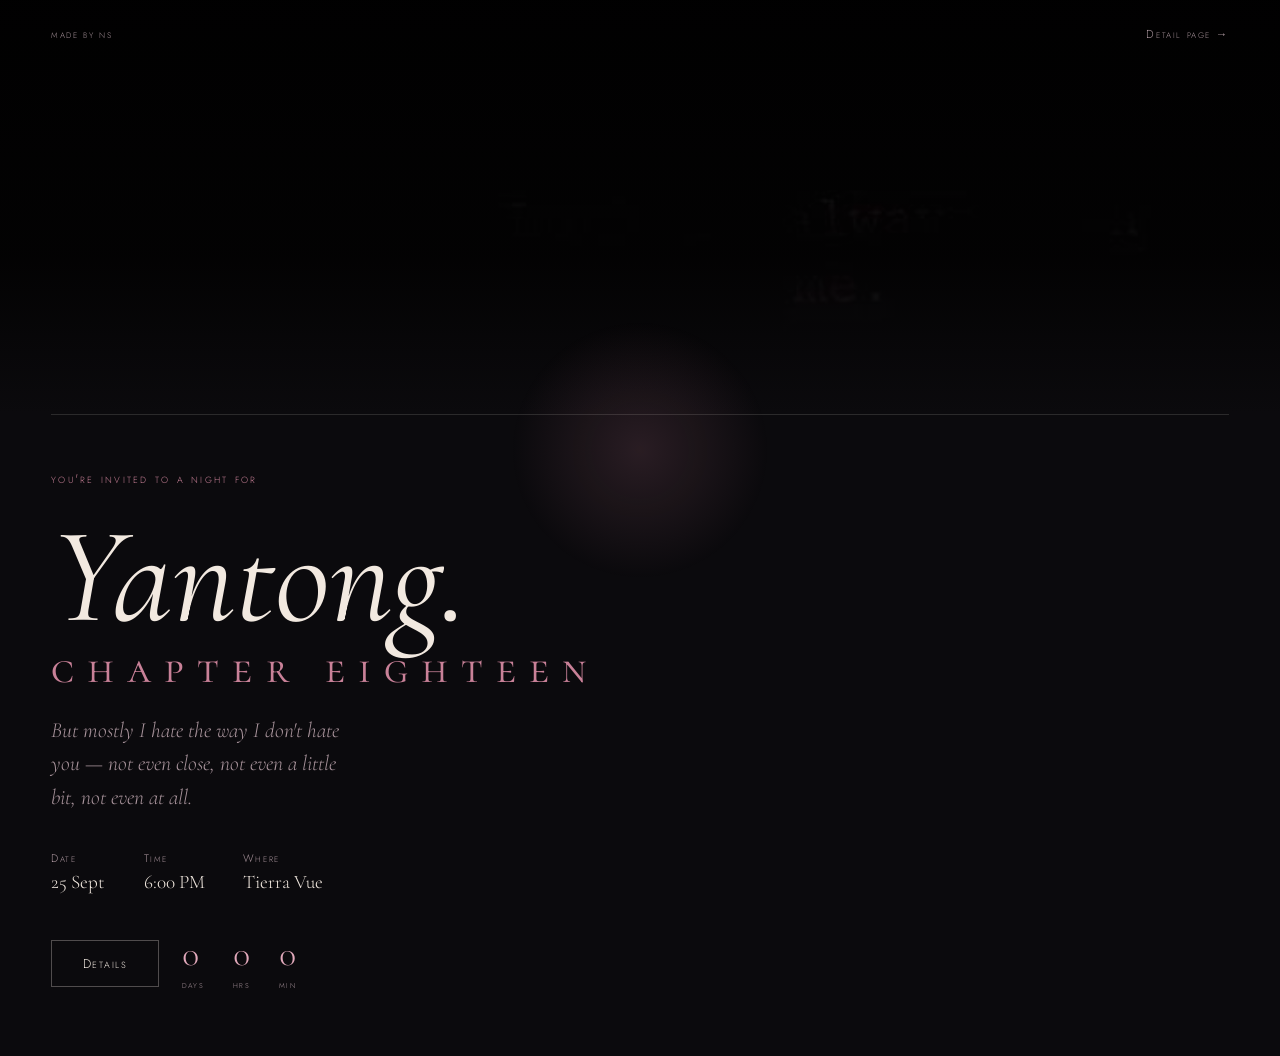
==== index.html @ ed6fa754 "Add files via upload" ====
<!DOCTYPE html>
<html lang="en">
<head>
<meta charset="UTF-8">
<meta name="viewport" content="width=device-width, initial-scale=1.0">
<title>Yantong — Eighteen</title>
<meta name="description" content="You're invited. Yantong turns eighteen, 25 September.">
<link rel="preconnect" href="https://fonts.googleapis.com">
<link rel="preconnect" href="https://fonts.gstatic.com" crossorigin>
<link href="https://fonts.googleapis.com/css2?family=Cormorant+Garamond:ital,wght@0,400;0,500;1,400;1,500&family=Jost:wght@300;400;500&display=swap" rel="stylesheet">
<link rel="stylesheet" href="style.css">
</head>
<body>

<div id="petal-field" aria-hidden="true"></div>
<div id="cursor-glow" aria-hidden="true"></div>

<header class="chrome">
  <span>made by ns</span>
  <a href="party.html">Detail page →</a>
</header>

<main>
  <section class="hero">
    <div class="hero-image" role="img" aria-label="Pink lily blossoms against a dark background"></div>

    <div class="hero-content">
      <p class="eyebrow">you're invited to a night for</p>
      <h1 class="hero-name">Yantong.<span class="num">chapter eighteen</span></h1>
      <p class="hero-line">But mostly I hate the way I don't hate you — not even close, not even a little bit, not even at all.</p>

      <div class="hero-meta">
        <div>
          <span class="label">Date</span>
          <span class="value">25 Sept</span>
        </div>
        <div>
          <span class="label">Time</span>
          <span class="value">6:00 PM</span>
        </div>
        <div>
          <span class="label">Where</span>
          <span class="value">Tierra Vue</span>
        </div>
      </div>

      <div class="hero-actions">
        <a class="btn" href="party.html">Details</a>
        <div class="countdown-strip" id="countdown" aria-live="polite">
          <div class="unit"><span class="num" data-unit="d">–</span><span class="unit-label">days</span></div>
          <div class="unit"><span class="num" data-unit="h">–</span><span class="unit-label">hrs</span></div>
          <div class="unit"><span class="num" data-unit="m">–</span><span class="unit-label">min</span></div>
        </div>
      </div>
    </div>
  </section>


</main>

<script src="script.js"></script>
</body>
</html>
---- style.css ----
/* ==========================================================================
   Yantong — Eighteen
   Design tokens
   ========================================================================== */

:root {
  --ink: #0b0a0d;
  --ink-deep: #050405;
  --wine: #2a0f18;
  --wine-soft: #3d1522;
  --rose: #c98198;
  --rose-bright: #e2a9bb;
  --rose-dim: #8a4a5c;
  --cream: #f2e9e0;
  --fog: #a9949c;
  --line: rgba(242, 233, 224, 0.14);
  --line-bright: rgba(242, 233, 224, 0.3);

  --display: "Cormorant Garamond", "Times New Roman", serif;
  --body: "Jost", "Helvetica Neue", Arial, sans-serif;

  --edge: 1.5rem;
}

@media (min-width: 720px) {
  :root { --edge: 4vw; }
}

* { box-sizing: border-box; }
html { scroll-behavior: smooth; }

body {
  margin: 0;
  background: var(--ink);
  color: var(--cream);
  font-family: var(--body);
  font-weight: 300;
  -webkit-font-smoothing: antialiased;
  overflow-x: hidden;
}

a { color: inherit; text-decoration: none; }
img { display: block; max-width: 100%; }

::selection { background: var(--rose-dim); color: var(--cream); }

/* focus visibility */
a:focus-visible,
button:focus-visible {
  outline: 1px solid var(--rose-bright);
  outline-offset: 4px;
}

@media (prefers-reduced-motion: reduce) {
  *, *::before, *::after {
    animation-duration: 0.001ms !important;
    animation-iteration-count: 1 !important;
    transition-duration: 0.001ms !important;
    scroll-behavior: auto !important;
  }
}

/* ==========================================================================
   Ambient layers — petals + cursor glow (shared)
   ========================================================================== */

#petal-field {
  position: fixed;
  inset: 0;
  pointer-events: none;
  z-index: 40;
  overflow: hidden;
}

.petal {
  position: absolute;
  top: -5%;
  width: 10px;
  height: 14px;
  background: linear-gradient(160deg, var(--rose-bright), var(--rose-dim));
  border-radius: 100% 0 100% 0;
  opacity: 0;
  filter: drop-shadow(0 0 6px rgba(201, 129, 152, 0.35));
  animation: fall linear forwards;
}

@keyframes fall {
  0%   { opacity: 0; transform: translate3d(0, 0, 0) rotate(0deg); }
  6%   { opacity: 0.85; }
  92%  { opacity: 0.6; }
  100% { opacity: 0; transform: translate3d(var(--drift, 40px), 108vh, 0) rotate(320deg); }
}

#cursor-glow {
  position: fixed;
  width: 260px;
  height: 260px;
  border-radius: 50%;
  pointer-events: none;
  z-index: 5;
  background: radial-gradient(circle, rgba(201, 129, 152, 0.16) 0%, rgba(201, 129, 152, 0) 70%);
  transform: translate(-50%, -50%);
  transition: opacity 0.4s ease;
  opacity: 0;
  will-change: left, top;
}

@media (hover: hover) and (pointer: fine) {
  #cursor-glow { opacity: 1; }
}

/* ==========================================================================
   Site chrome — top nav
   ========================================================================== */

.chrome {
  position: fixed;
  top: 0;
  left: 0;
  right: 0;
  z-index: 30;
  display: flex;
  justify-content: space-between;
  align-items: center;
  padding: 1.6rem var(--edge);
  font-family: var(--body);
  font-size: 0.72rem;
  letter-spacing: 0.14em;
  font-variant: small-caps;
  color: var(--fog);
  mix-blend-mode: difference;
}

.chrome a { transition: color 0.3s ease; }
.chrome a:hover { color: var(--rose-bright); }

/* ==========================================================================
   HERO — index.html
   ========================================================================== */

.hero {
  position: relative;
  min-height: 100vh;
  min-height: 100svh;
  display: grid;
  grid-template-columns: 1fr;
  grid-template-rows: auto;
}

.hero-image {
  position: relative;
  min-height: 46vh;
  background-image:
    linear-gradient(180deg, rgba(5,4,5,0.15) 0%, rgba(5,4,5,0.55) 62%, var(--ink) 100%),
    url("assets/lily.png");
  background-size: cover;
  background-position: center 30%;
}

.hero-content {
  position: relative;
  padding: 3.5rem var(--edge) 4rem;
  display: flex;
  flex-direction: column;
  gap: 1.6rem;
}

.hero-content::before {
  content: "";
  position: absolute;
  top: 0; left: var(--edge); right: var(--edge);
  height: 1px;
  background: var(--line);
}

.eyebrow {
  font-family: var(--body);
  font-size: 0.78rem;
  letter-spacing: 0.18em;
  font-variant: small-caps;
  color: var(--rose);
  margin: 0;
  opacity: 0;
  animation: rise 0.9s 0.15s cubic-bezier(.16,.84,.44,1) forwards;
}

.hero-name {
  font-family: var(--display);
  font-weight: 400;
  font-style: italic;
  font-size: clamp(3.6rem, 15vw, 8.5rem);
  line-height: 0.92;
  margin: 0;
  color: var(--cream);
  opacity: 0;
  animation: rise 1s 0.3s cubic-bezier(.16,.84,.44,1) forwards;
}

.hero-name .num {
  display: block;
  font-style: normal;
  font-size: 0.32em;
  letter-spacing: 0.3em;
  font-variant: small-caps;
  color: var(--rose);
  margin-top: 0.6rem;
}

.hero-line {
  max-width: 34ch;
  font-family: var(--display);
  font-style: italic;
  font-size: clamp(1.05rem, 2.4vw, 1.35rem);
  line-height: 1.55;
  color: var(--fog);
  margin: 0;
  opacity: 0;
  animation: rise 1s 0.5s cubic-bezier(.16,.84,.44,1) forwards;
}

@keyframes rise {
  from { opacity: 0; transform: translateY(18px); }
  to   { opacity: 1; transform: translateY(0); }
}

.hero-meta {
  display: flex;
  flex-wrap: wrap;
  gap: 2.4rem;
  margin-top: 0.6rem;
  opacity: 0;
  animation: rise 1s 0.7s cubic-bezier(.16,.84,.44,1) forwards;
}

.hero-meta div { display: flex; flex-direction: column; gap: 0.3rem; }

.hero-meta .label {
  font-size: 0.68rem;
  letter-spacing: 0.14em;
  font-variant: small-caps;
  color: var(--fog);
}

.hero-meta .value {
  font-family: var(--display);
  font-size: 1.2rem;
  color: var(--cream);
}

.hero-actions {
  display: flex;
  flex-wrap: wrap;
  align-items: center;
  gap: 1.4rem;
  margin-top: 1rem;
  opacity: 0;
  animation: rise 1s 0.9s cubic-bezier(.16,.84,.44,1) forwards;
}

.btn {
  position: relative;
  display: inline-flex;
  align-items: center;
  gap: 0.6rem;
  padding: 0.85rem 1.9rem;
  border: 1px solid var(--line-bright);
  color: var(--cream);
  font-family: var(--body);
  font-size: 0.78rem;
  letter-spacing: 0.14em;
  font-variant: small-caps;
  background: transparent;
  cursor: pointer;
  overflow: hidden;
  transition: color 0.4s ease, border-color 0.4s ease;
  touch-action: manipulation;
}

.btn::before {
  content: "";
  position: absolute;
  inset: 0;
  background: var(--rose-dim);
  transform: translateX(-101%);
  transition: transform 0.45s cubic-bezier(.65,0,.35,1);
  z-index: -1;
}

.btn:hover, .btn:focus-visible {
  border-color: var(--rose-bright);
}
.btn:hover::before, .btn:focus-visible::before { transform: translateX(0); }

.countdown-strip {
  display: flex;
  gap: 1.8rem;
}

.countdown-strip .unit { text-align: left; }

.countdown-strip .num {
  font-family: var(--display);
  font-size: clamp(1.6rem, 4vw, 2.2rem);
  color: var(--rose-bright);
  line-height: 1;
  font-variant-numeric: tabular-nums;
}

.countdown-strip .unit-label {
  display: block;
  margin-top: 0.35rem;
  font-size: 0.62rem;
  letter-spacing: 0.14em;
  font-variant: small-caps;
  color: var(--fog);
}

.hero-quote {
  padding: 3.4rem var(--edge) 3rem;
  display: flex;
  flex-direction: column;
  align-items: center;
  gap: 1rem;
  text-align: center;
}

.hero-quote p {
  max-width: 30ch;
  font-family: var(--display);
  font-style: italic;
  font-size: clamp(1rem, 2.2vw, 1.15rem);
  line-height: 1.7;
  color: var(--fog);
}

.mark {
  color: var(--rose-dim);
  font-size: 1.4rem;
}

/* ==========================================================================
   PARTY / DOSSIER — party.html
   ========================================================================== */

.party {
  padding: 7.5rem var(--edge) 5rem;
  max-width: 74rem;
  margin: 0 auto;
}

.party-head {
  display: grid;
  grid-template-columns: 1fr;
  gap: 2.4rem;
  padding-bottom: 3rem;
  border-bottom: 1px solid var(--line);
  margin-bottom: 3rem;
}

@media (min-width: 860px) {
  .party-head { grid-template-columns: 1.1fr 1fr; align-items: end; }
}

.party-eyebrow {
  font-size: 0.78rem;
  letter-spacing: 0.18em;
  font-variant: small-caps;
  color: var(--rose);
  margin: 0 0 0.9rem;
}

.party-title {
  font-family: var(--display);
  color:  var(--rose);
  font-style: italic;
  font-weight: 400;
  font-size: clamp(2.6rem, 7vw, 4.4rem);
  line-height: 1;
  margin: 0;
}

.party-sub {
  margin-top: 1.1rem;
  max-width: 42ch;
  color: var(--fog);
  font-size: 0.98rem;
  line-height: 1.75;
}

.portrait-frame {
  position: relative;
  aspect-ratio: 4 / 5;
  overflow: hidden;
  border: 1px solid var(--line-bright);
}

.portrait-frame img {
  width: 100%;
  height: 100%;
  object-fit: cover;
  object-position: 50% 20%;
  filter: grayscale(0.15) contrast(1.05);
  transition: transform 1.4s cubic-bezier(.16,.84,.44,1), filter 1.4s ease;
}

.portrait-frame:hover img {
  transform: scale(1.04);
  filter: grayscale(0) contrast(1.05);
}

.portrait-frame::after {
  content: "";
  position: absolute;
  inset: 0;
  background: linear-gradient(180deg, rgba(5,4,5,0.05), rgba(5,4,5,0.55));
  pointer-events: none;
}

.portrait-tag {
  position: absolute;
  left: 1rem;
  bottom: 1rem;
  z-index: 2;
  font-size: 0.68rem;
  letter-spacing: 0.12em;
  font-variant: small-caps;
  color: var(--cream);
}

/* dossier grid */

.dossier {
  display: grid;
  grid-template-columns: 1fr;
  gap: 1px;
  background: var(--line);
  border: 1px solid var(--line);
  margin-bottom: 3.4rem;
}

@media (min-width: 720px) {
  .dossier { grid-template-columns: repeat(2, 1fr); }
}

.file {
  background: var(--ink);
  padding: 2.1rem 2rem;
  display: flex;
  flex-direction: column;
  gap: 0.5rem;
  transition: background 0.4s ease;
}

.file:hover { background: #100d10; }

.file-label {
  font-size: 0.68rem;
  letter-spacing: 0.14em;
  font-variant: small-caps;
  color: var(--fog);
}

.file-value {
  font-family: var(--display);
  font-size: 1.7rem;
  line-height: 1.25;
}

.file-note {
  font-size: 0.86rem;
  color: var(--fog);
  line-height: 1.6;
  margin-top: 0.2rem;
}

/* location card — flip */

.file.location { cursor: pointer; perspective: 1400px; touch-action: manipulation; }
.flip-inner {
  position: relative;
  min-height: 6.4rem;
  transform-style: preserve-3d;
  transition: transform 0.7s cubic-bezier(.65,0,.35,1);
  width: 100%;
}
.file.is-flipped .flip-inner { transform: rotateY(180deg); }

.flip-face {
  backface-visibility: hidden;
  display: flex;
  flex-direction: column;
  gap: 0.5rem;
}
.flip-face.back {
  position: absolute;
  inset: 0;
  transform: rotateY(180deg);
  justify-content: center;
}

.flip-hint {
  margin-top: 0.6rem;
  font-size: 0.68rem;
  letter-spacing: 0.1em;
  font-variant: small-caps;
  color: var(--rose-dim);
}

.map-link {
  display: inline-flex;
  align-items: center;
  gap: 0.5rem;
  color: var(--rose-bright);
  font-size: 0.85rem;
  border-bottom: 1px solid var(--rose-dim);
  width: fit-content;
  padding-bottom: 2px;
}

/* candle / wish moment */

.wish {
  display: grid;
  grid-template-columns: 1fr;
  gap: 2.4rem;
  align-items: center;
  padding: 3rem var(--edge);
  margin: 0 calc(var(--edge) * -1) 3.4rem;
  background: radial-gradient(120% 140% at 50% 100%, var(--wine-soft) 0%, var(--ink) 62%);
  text-align: center;
}

@media (min-width: 720px) {
  .wish { grid-template-columns: 1fr auto 1fr; text-align: left; padding: 3.4rem 3rem; }
}

.wish-text h2 {
  font-family: var(--display);
  font-style: italic;
  font-weight: 400;
  font-size: clamp(1.7rem, 3.6vw, 2.3rem);
  margin: 0 0 0.7rem;
}

.wish-text p {
  color: var(--fog);
  max-width: 36ch;
  line-height: 1.7;
  font-size: 0.95rem;
}

.wish-note {
  min-height: 1.4rem;
  margin-top: 0.9rem;
  font-family: var(--display);
  font-style: italic;
  color: var(--rose-bright);
  opacity: 0;
  transform: translateY(6px);
  transition: opacity 0.7s ease, transform 0.7s ease;
}
.wish-note.show { opacity: 1; transform: translateY(0); }

.candle-wrap {
  display: flex;
  justify-content: center;
}

.candle-btn {
  background: none;
  border: none;
  cursor: pointer;
  padding: 0.6rem;
  touch-action: manipulation;
}

.candle-btn svg { display: block; width: 74px; height: 132px; }

.flame {
  transform-origin: 50% 100%;
  animation: flicker 2.4s ease-in-out infinite;
}

@keyframes flicker {
  0%, 100% { transform: scaleY(1) scaleX(1) rotate(0deg); }
  25%      { transform: scaleY(1.06) scaleX(0.94) rotate(-2deg); }
  50%      { transform: scaleY(0.96) scaleX(1.04) rotate(1deg); }
  75%      { transform: scaleY(1.03) scaleX(0.97) rotate(2deg); }
}

.candle-btn.blown .flame { opacity: 0; }
.candle-btn.blown .smoke { opacity: 1; }

.smoke {
  opacity: 0;
  transition: opacity 0.3s ease;
  animation: smoke-rise 2.4s ease-out infinite;
}

@keyframes smoke-rise {
  0%   { transform: translateY(0) scale(1); opacity: 0.5; }
  100% { transform: translateY(-26px) scale(1.6); opacity: 0; }
}

.candle-caption {
  margin-top: 0.8rem;
  font-size: 0.68rem;
  letter-spacing: 0.12em;
  font-variant: small-caps;
  color: var(--fog);
  text-align: center;
}

/* RSVP */

.rsvp {
  display: flex;
  flex-direction: column;
  gap: 1.4rem;
  align-items: flex-start;
  padding-top: 1rem;
  border-top: 1px solid var(--line);
}

.rsvp-row {
  display: flex;
  flex-wrap: wrap;
  gap: 1rem;
  align-items: center;
}

.rsvp-status {
  font-size: 0.85rem;
  color: var(--rose-bright);
  font-family: var(--display);
  font-style: italic;
  font-size: 1.1rem;
  opacity: 0;
  transform: translateY(4px);
  transition: opacity 0.5s ease, transform 0.5s ease;
}
.rsvp-status.show { opacity: 1; transform: translateY(0); }

/* footer */

.foot {
  padding: 3rem var(--edge) 3.4rem;
  text-align: center;
  font-size: 0.72rem;
  letter-spacing: 0.1em;
  font-variant: small-caps;
  color: var(--fog);
  border-top: 1px solid var(--line);
}

/* confetti petals burst */
#burst-field {
  position: fixed;
  inset: 0;
  pointer-events: none;
  z-index: 60;
}

/* ==========================================================================
   MOBILE — phones (<=640px)
   Most guests open this on a phone, so this is the primary experience,
   not an afterthought. Hero becomes a single full-screen frame with the
   name anchored to the bottom of the photo; everything below gets tighter
   spacing and full-width tap targets.
   ========================================================================== */

@media (max-width: 640px) {

  .chrome {
    padding: 1.1rem 1.25rem;
    padding-top: max(1.1rem, env(safe-area-inset-top));
    font-size: 0.66rem;
  }

  /* ---- hero: full-bleed photo, text pinned to the bottom ---- */
  .hero {
    display: block;
    position: relative;
    min-height: 100svh;
  }

  .hero-image {
    position: absolute;
    inset: 0;
    min-height: 100svh;
    background-position: center 32%;
    background-image:
      linear-gradient(180deg, rgba(5,4,5,0.25) 0%, rgba(5,4,5,0.35) 40%, var(--ink) 92%),
      url("assets/lily.png");
  }

  .hero-content {
    position: relative;
    z-index: 2;
    min-height: 100svh;
    display: flex;
    flex-direction: column;
    justify-content: flex-end;
    gap: 1.1rem;
    padding: 1.75rem 1.25rem 2.25rem;
    padding-bottom: max(2.25rem, calc(env(safe-area-inset-bottom) + 1.5rem));
  }

  .hero-content::before { display: none; }

  .hero-name { font-size: 16vw; }
  .hero-name .num { font-size: 0.3em; letter-spacing: 0.22em; }

  .hero-line { max-width: 30ch; font-size: 1rem; }

  .hero-meta {
    display: grid;
    grid-template-columns: repeat(3, 1fr);
    gap: 1rem;
    margin-top: 0.2rem;
  }
  .hero-meta .value { font-size: 1.05rem; }

  .hero-actions {
    flex-direction: column;
    align-items: stretch;
    gap: 1.1rem;
    margin-top: 0.4rem;
  }
  .hero-actions .btn {
    justify-content: center;
    width: 100%;
    padding: 1rem 1.4rem;
  }

  .countdown-strip { justify-content: space-between; }
  .countdown-strip .unit { text-align: center; }
  
  /* ---- dossier page ---- */
  .party { padding: 5.5rem 1.25rem 3.5rem; }

  .party-head { gap: 1.6rem; padding-bottom: 2rem; margin-bottom: 2rem; }
  .party-title { font-size: 12vw; }
  .party-sub { font-size: 0.92rem; }

  .portrait-frame { order: -1; aspect-ratio: 16 / 11; }

  .dossier { margin-bottom: 2.4rem; }
  .file { padding: 1.5rem 1.25rem; }
  .file-value { font-size: 1.35rem; }

  .wish {
    grid-template-columns: 1fr;
    margin: 0 -1.25rem 2.4rem;
    padding: 2.4rem 1.5rem;
    text-align: center;
  }
  .wish-text p { max-width: none; margin-left: auto; margin-right: auto; }
  .candle-wrap { order: -1; }
  .candle-btn { padding: 1rem; }

  .rsvp-row { flex-direction: column; align-items: stretch; gap: 0.9rem; }
  .rsvp-row .btn { width: 100%; justify-content: center; padding: 1rem 1.4rem; }
  .rsvp-status { text-align: center; }

  .foot { padding: 2.2rem 1.25rem calc(2.2rem + env(safe-area-inset-bottom)); }
}

/* Slightly larger phones / small tablets in between */
@media (min-width: 641px) and (max-width: 860px) {
  .hero-meta { gap: 1.8rem; }
  .dossier { grid-template-columns: 1fr; }
}
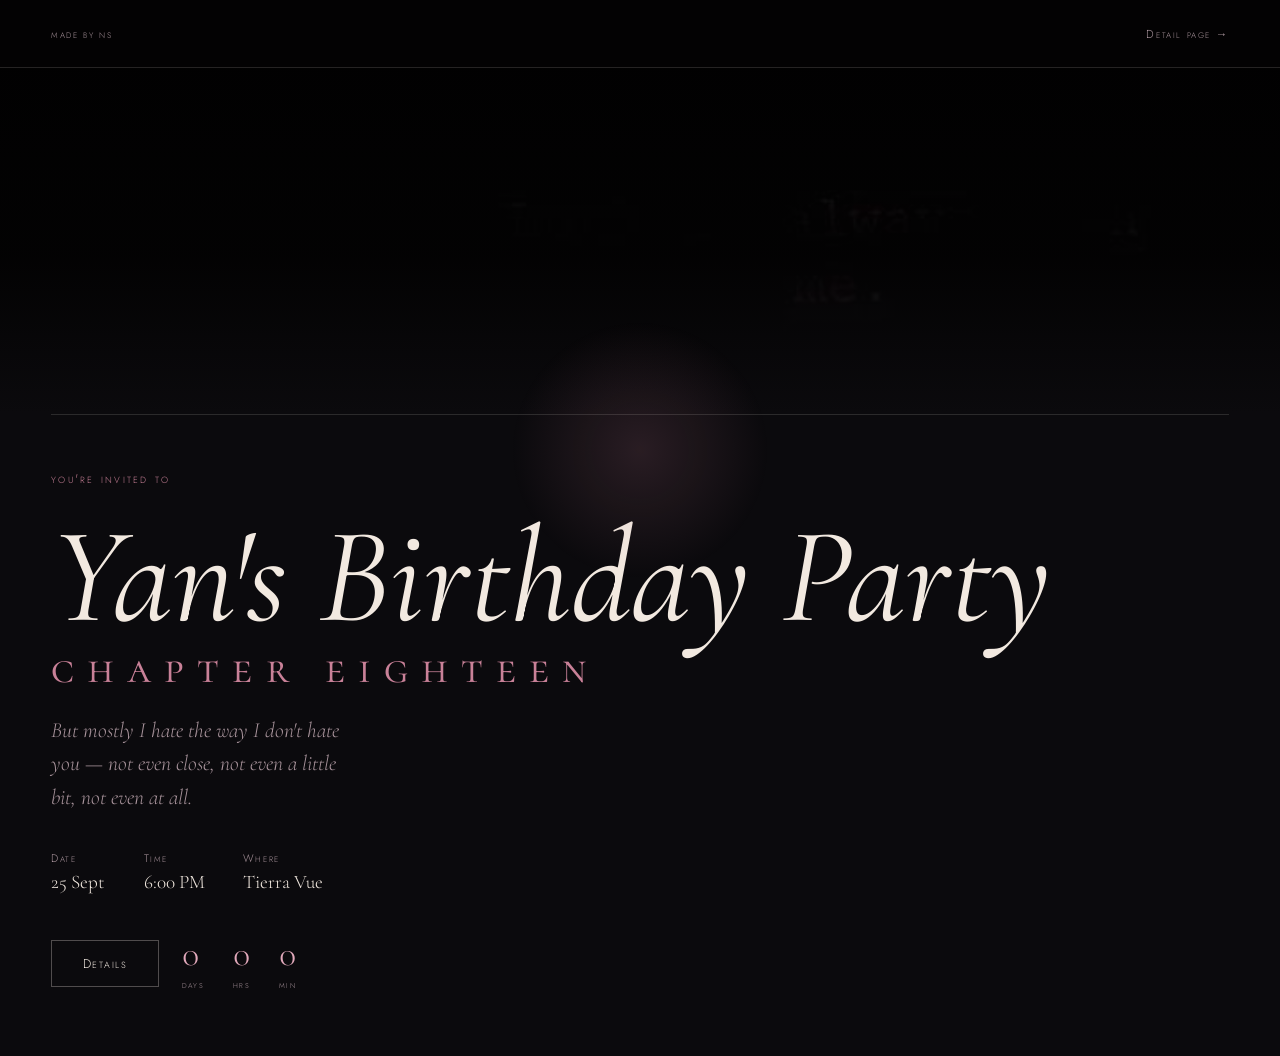
==== commit 35373532: "Update index.html" ====
--- a/index.html
+++ b/index.html
@@ -25,8 +25,8 @@
     <div class="hero-image" role="img" aria-label="Pink lily blossoms against a dark background"></div>
 
     <div class="hero-content">
-      <p class="eyebrow">you're invited to a night for</p>
-      <h1 class="hero-name">Yantong.<span class="num">chapter eighteen</span></h1>
+      <p class="eyebrow">you're invited to</p>
+      <h1 class="hero-name">Yan's Birthday Party<span class="num">chapter eighteen</span></h1>
       <p class="hero-line">But mostly I hate the way I don't hate you — not even close, not even a little bit, not even at all.</p>
 
       <div class="hero-meta">
--- a/style.css
+++ b/style.css
@@ -128,7 +128,10 @@
   letter-spacing: 0.14em;
   font-variant: small-caps;
   color: var(--fog);
-  mix-blend-mode: difference;
+  background: rgba(5, 4, 5, 0.72);
+  backdrop-filter: blur(10px);
+  -webkit-backdrop-filter: blur(10px);
+  border-bottom: 1px solid var(--line);
 }
 
 .chrome a { transition: color 0.3s ease; }
@@ -549,16 +552,6 @@
   font-size: 0.95rem;
 }
 
-.wish-note {
-  min-height: 1.4rem;
-  margin-top: 0.9rem;
-  font-family: var(--display);
-  font-style: italic;
-  color: var(--rose-bright);
-  opacity: 0;
-  transform: translateY(6px);
-  transition: opacity 0.7s ease, transform 0.7s ease;
-}
 .wish-note.show { opacity: 1; transform: translateY(0); }
 
 .candle-wrap {
@@ -629,17 +622,12 @@
   align-items: center;
 }
 
-.rsvp-status {
-  font-size: 0.85rem;
-  color: var(--rose-bright);
-  font-family: var(--display);
-  font-style: italic;
-  font-size: 1.1rem;
-  opacity: 0;
-  transform: translateY(4px);
-  transition: opacity 0.5s ease, transform 0.5s ease;
-}
-.rsvp-status.show { opacity: 1; transform: translateY(0); }
+.rsvp-note {
+  max-width: 34ch;
+  color: var(--fog);
+  font-size: 0.95rem;
+  line-height: 1.7;
+}
 
 /* footer */
 
@@ -677,36 +665,37 @@
     font-size: 0.66rem;
   }
 
-  /* ---- hero: full-bleed photo, text pinned to the bottom ---- */
+  /* ---- hero: photo up top, content flows normally below it ---- */
   .hero {
     display: block;
     position: relative;
-    min-height: 100svh;
+    min-height: 0;
   }
 
   .hero-image {
-    position: absolute;
-    inset: 0;
-    min-height: 100svh;
+    position: relative;
+    min-height: 62vh;
     background-position: center 32%;
     background-image:
-      linear-gradient(180deg, rgba(5,4,5,0.25) 0%, rgba(5,4,5,0.35) 40%, var(--ink) 92%),
+      linear-gradient(180deg, rgba(5,4,5,0.1) 0%, rgba(5,4,5,0.4) 68%, var(--ink) 100%),
       url("assets/lily.png");
   }
 
   .hero-content {
     position: relative;
     z-index: 2;
-    min-height: 100svh;
+    min-height: 0;
     display: flex;
     flex-direction: column;
-    justify-content: flex-end;
     gap: 1.1rem;
-    padding: 1.75rem 1.25rem 2.25rem;
+    padding: 2rem 1.25rem 2.25rem;
     padding-bottom: max(2.25rem, calc(env(safe-area-inset-bottom) + 1.5rem));
   }
 
-  .hero-content::before { display: none; }
+  .hero-content::before {
+    left: 1.25rem;
+    right: 1.25rem;
+  }
 
   .hero-name { font-size: 16vw; }
   .hero-name .num { font-size: 0.3em; letter-spacing: 0.22em; }
@@ -760,8 +749,6 @@
   .candle-btn { padding: 1rem; }
 
   .rsvp-row { flex-direction: column; align-items: stretch; gap: 0.9rem; }
-  .rsvp-row .btn { width: 100%; justify-content: center; padding: 1rem 1.4rem; }
-  .rsvp-status { text-align: center; }
 
   .foot { padding: 2.2rem 1.25rem calc(2.2rem + env(safe-area-inset-bottom)); }
 }
@@ -770,4 +757,4 @@
 @media (min-width: 641px) and (max-width: 860px) {
   .hero-meta { gap: 1.8rem; }
   .dossier { grid-template-columns: 1fr; }
-}+}
